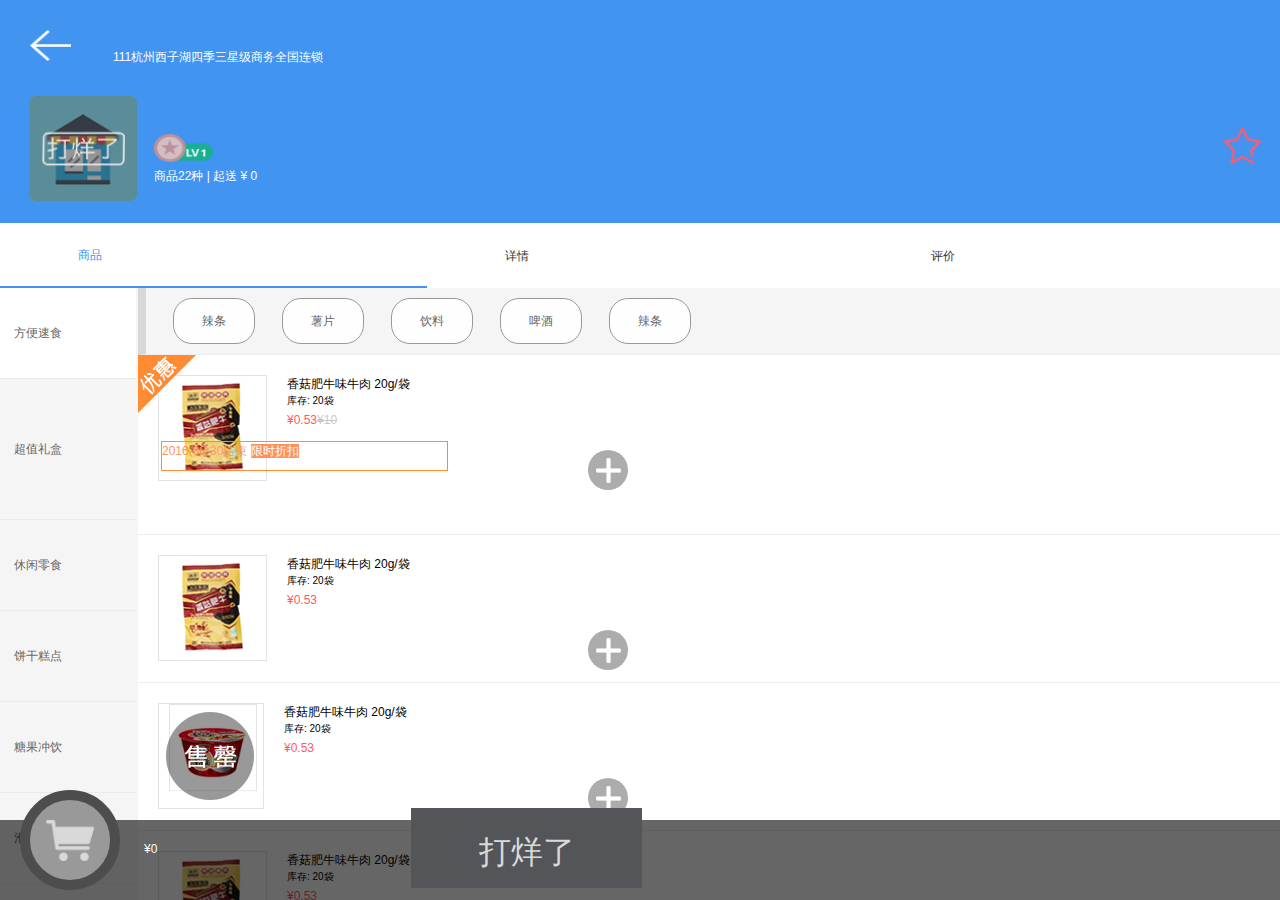
==== index.html @ 05cedac3 "校园" ====
<!DOCTYPE html>
<html>
	<head>
		<meta charset="utf-8" />
		     <meta name="viewport" content="initial-scale=1.0, maximum-scale=1.0, user-scalable=no" />
		<title></title>
		<link rel="stylesheet" type="text/css" href="css/new_file.css"/>
	</head>
	<script src="js/rem.js"></script>
	<body>
		
		<div class="container">
			<header class="header">
				<img src="img/nav_btn_back1.png">
				<span class="zi">111杭州西子湖四季三星级商务全国连锁</span>
			</header>
			<section class="main">
				<div class="first_main">
					<span class="di_d"><img src="img/bei.png"></span>
					<span class="di_l"><img src="img/dayangla.png"></span>
				</div>
				
				<div class="second_main">
					<span class="pic"><img src="img/biaoshi.png"></span>
					<span class="ziti">商品22种 | 起送 ¥ 0</span>
				</div>
				<div class="modu"><img src="img/star.png"></div>
			</section>
			<footer class="footer">
				<div class="xiaobai">
					<ul class="list">
						<li class="list_a"><a href="shop_list.html">商品</a></li>
						<li class="list_b"><a href="shop.html">详情</a></li>
						<li class="list_c"><a href="pingjia.html">评价</a></li>
					</ul>
					
				</div>
				<div class="good">
				    <div class="good_left">
					<ul class="good_list">
						<li class="good_a"><a>方便速食</a></li>
						<li class="good_b"><a>超值礼盒</a></li>
						<li class="good_c"><a>休闲零食</a></li>
						<li class="good_d"><a>饼干糕点</a></li>
						<li class="good_e"><a>糖果冲饮</a></li>
						<li class="good_f"><a>泡面火腿</a></li>
					</ul>
					
				    </div>	
				
					<div class="good_right">
						<div class="jiayou">
						<a class="zhaofei_a" href="">辣条</a>
					    <a class="zhaofei_b" href="">薯片</a>
					    <a class="zhaofei_c" href="">饮料</a>
					    <a class="zhaofei_d" href="">啤酒</a>
					    <a class="zhaofei_e" href="">辣条</a>
						</div>
						
						<div class="shangpin">
						<a href="shop_list.html"> <span class="niurou"><img src="img/xiangguniurou.png"></span></a>
						    <div class="niurouzi">
							<h3>香菇肥牛味牛肉 20g/袋</h3>
							<p class="font10">库存: 20袋</p>
							<i class="zi1">¥0.53</i><b class="zi2">¥10</b>
							<span class="time">
								<span class="time_1">2016-08-30结束</span>
								<span class="time_2">限时折扣</span>
							</span>
							<div class="cut"><img src="img/cut.png"></div>
							<div class="jiahao"><img src="img/jiahao.png"></div>
							</div>
						</div>
						
						<div class="shangpin2">
						 <span class="niurou"><img src="img/xiangguniurou.png"></span>
						    <div class="niurouzi">
							<h3>香菇肥牛味牛肉 20g/袋</h3>
							<p class="font10">库存: 20袋</p>
							<i class="zi1">¥0.53</i>
							<div class="jiahao"><img src="img/jiahao.png"></div>
							</div>
						</div>
						
						
						<div class="shangpin3">
							
							<div class="zhedie">
						    <span class="zhedie1"><img src="img/mian.png"></span>
						    <span class="zhedie2"><img src="img/shouxin.png"></span>
						    </div>
						 
						    <div class="niurouzi">
							<h3>香菇肥牛味牛肉 20g/袋</h3>
							<p class="font10">库存: 20袋</p>
							<i class="zi1">¥0.53</i>
							<div class="jiahao"><img src="img/jiahao.png"></div>
							</div>
						</div>
						
						
						
						<div class="shangpin4">
						 <span class="niurou"><img src="img/xiangguniurou.png"></span>
						    <div class="niurouzi">
							<h3>香菇肥牛味牛肉 20g/袋</h3>
							<p class="font10">库存: 20袋</p>
							<i class="zi1">¥0.53</i>
							<div class="jiahao"><img src="img/jiahao.png"></div>
							</div>
						</div>
						
						<div class="shangpin5">
						 <span class="niurou"><img src="img/xiangguniurou.png"></span>
						    <div class="niurouzi">
							<h3>香菇肥牛味牛肉 20g/袋</h3>
							<p class="font10">库存: 20袋</p>
							<i class="zi1">¥0.53</i>
							<div class="jiahao"><img src="img/jiahao.png"></div>
							</div>
						</div>

					</div>	
				</div>
			</footer>
			
				<div class="dibu">
					<div class="car"></div>
					<div class="price">¥0</div>
					<div class="status">打烊了</div>
				</div>
			
		</div>
	</body>
</html>
---- css/new_file.css ----
@import url(reset.css);
.full {
  width: 100%;
  height: 100%;
  overflow: hidden;
}
html,
body,
.container {
  width: 100%;
  height: 100%;
  overflow: hidden;
}
.font10 {
  transform: scale(0.83333333);
  display: block;
  transform-origin: left top;
}
.container {
  display: -webkit-box;
  -webkit-box-orient: vertical;
  position: relative;
}
.header {
  display: -webkit-box;
  -webkit-box-orient: horizontal;
  width: auto;
  height: 0.96rem;
  background: #4194f0;
  -webkit-box-align: center;
}
.header img {
  width: 0.41rem;
  height: 0.31rem;
  margin-left: 0.3rem;
}
.zi {
  color: #fff;
  margin-left: 0.42rem ;
}
.first_main {
  position: relative;
  width: auto;
  height: 1.27rem;
  background: #4194f0;
  margin-left: 0.29rem;
}
.di_d img {
  width: 1.08rem;
  height: 1.05rem;
}
.di_l {
  position: absolute;
  left: 0;
  top: 0;
}
.di_l img {
  width: 1.08rem;
  height: 1.05rem;
}
.pic img {
  width: 0.59rem ;
  height: 0.28rem;
}
.main {
  -webkit-box-align: center;
  display: -webkit-box;
  -webkit-box-orient: horizontal;
  background: #4194F0;
}
.ziti {
  display: block;
  color: #fff;
}
.second_main {
  -webkit-box-flex: 1;
  margin-left: 0.17rem ;
}
.modu img {
  width: 0.37rem;
  height: 0.37rem;
  margin-right: 0.19rem;
  margin-top: -0.5rem;
}
.footer {
  overflow: auto;
  overflow-x: hidden;
}
.xiaobai {
  width: auto;
  height: 0.65rem;
  background: none;
}
.list {
  display: -webkit-box;
  -webkit-box-orient: horizontal;
  -webkit-box-align: center;
}
.list_a {
  -webkit-box-flex: 1;
  width: 2.13rem;
  height: 0.63rem;
  border-bottom: 2px solid #4194F0;
}
.list_a a {
  margin-left: 0.78rem;
  line-height: 0.65rem;
  color: #4194F0;
}
.list_ab {
  -webkit-box-flex: 1;
  width: 2.13rem;
  height: 0.63rem;
}
.list_ab a {
  margin-left: 0.78rem;
  line-height: 0.65rem;
  color: #4194F0;
}
.list_b {
  -webkit-box-flex: 1;
  width: 2.13rem ;
  height: 0.63rem;
  line-height: 0.65rem;
}
.list_b a {
  margin-left: 0.78rem ;
  color: #333333;
}
.list_c {
  -webkit-box-flex: 1;
  width: 2.13rem ;
  height: 0.63rem;
  line-height: 0.65rem;
}
.list_c a {
  margin-left: 0.78rem ;
  color: #333333;
}
.good {
  display: -webkit-box;
  -webkit-box-orient: horizontal;
}
.good_left {
  width: 1.38rem;
  height: 7.33rem;
  background: #f5f5f5;
}
.good_right {
  width: 100%;
  height: 7.33rem;
  background: none;
}
.good_a {
  width: 1.36rem;
  height: 0.9rem ;
  background: #fff;
  border-bottom: 1px solid #eaeaea;
}
.good_a a {
  padding: 0 0.14rem;
  line-height: 0.9rem;
}
.good_b {
  width: 1.36rem;
  height: 1.4rem ;
  border-bottom: 1px solid #eaeaea;
}
.good_b a {
  padding: 0 0.14rem;
  line-height: 1.4rem;
}
.good_c {
  width: 1.36rem;
  height: 0.9rem ;
  border-bottom: 1px solid #eaeaea;
}
.good_c a {
  padding: 0 0.14rem;
  line-height: 0.9rem;
}
.good_d {
  width: 1.36rem;
  height: 0.9rem ;
  border-bottom: 1px solid #eaeaea;
}
.good_d a {
  padding: 0 0.14rem;
  line-height: 0.9rem;
}
.good_e {
  width: 1.36rem;
  height: 0.9rem ;
  border-bottom: 1px solid #eaeaea;
}
.good_e a {
  padding: 0 0.14rem;
  line-height: 0.9rem;
}
.good_f {
  width: 1.36rem;
  height: 0.9rem ;
  border-bottom: 1px solid #eaeaea;
}
.good_f a {
  padding: 0 0.14rem;
  line-height: 0.9rem;
}
.jiayou {
  border-bottom: 1px solid #eeeeee;
  -webkit-box-align: center;
  display: -webkit-box;
  -webkit-box-orient: horizontal;
  border-left: 8px solid #d8d8d8;
  width: auto;
  height: 0.66rem;
  background: #f5f5f5;
}
.jiayou a {
  width: 0.8rem;
  height: 0.44rem;
  display: block;
  border: 1px solid #999999;
  border-radius: 0.19rem;
  text-align: center;
  line-height: 0.44rem;
}
.zhaofei_a {
  margin-left: 0.27rem ;
  background: #fefefe;
}
.zhaofei_b {
  margin-left: 0.27rem ;
  background: #fefefe;
}
.zhaofei_c {
  margin-left: 0.27rem ;
  background: #fefefe;
}
.zhaofei_d {
  margin-left: 0.27rem ;
  background: #fefefe;
}
.zhaofei_e {
  margin-left: 0.27rem ;
  background: #fefefe;
}
.shangpin {
  border-bottom: 1px solid #eeeeee;
  position: relative;
  display: -webkit-box;
  -webkit-box-orient: horizontal;
  width: auto;
  height: 1.79rem;
  background: #ffffff;
}
.niurou {
  margin-left: 0.2rem;
  margin-top: 0.2rem;
  border: 1px solid #e0e4e7;
  width: 1.07rem;
  height: 1.04rem;
  background: none;
  display: inline-block;
}
.niurou img {
  width: 100%;
  height: 100%;
  overflow: hidden;
}
.niurouzi {
  -webkit-box-flex: 1;
  margin-left: 0.2rem;
  margin-top: 0.2rem;
}
.zi1 {
  color: #ff5963;
}
.zi2 {
  color: #c8c8c8;
  text-decoration: line-through;
}
.time {
  margin-left: -1.26rem;
  margin-top: 0.12rem;
  width: 2.85rem ;
  height: 0.28rem;
  display: block;
  border: 1px solid #ff8c33;
}
.time_1 {
  color: #ff915c;
}
.time_2 {
  color: #fff;
  background: #ff915c;
}
.cut {
  position: absolute;
  left: 0;
  top: 0;
}
.cut img {
  width: 0.58rem;
  height: auto;
}
.jiahao {
  width: 0.4rem;
  height: 0.4rem;
  background: #acacac;
  border-radius: 50%;
  position: absolute;
  left: 4.5rem;
  top: 0.95rem;
}
.jiahao img {
  width: 0.25rem;
  padding: 0.08rem;
}
.shangpin2 {
  border-bottom: 1px solid #eeeeee;
  position: relative;
  display: -webkit-box;
  -webkit-box-orient: horizontal;
  width: auto;
  height: 1.47rem;
  background: #ffffff;
}
.shangpin3 {
  border-bottom: 1px solid #eeeeee;
  position: relative;
  display: -webkit-box;
  -webkit-box-orient: horizontal;
  width: auto;
  height: 1.47rem;
  background: #ffffff;
}
.shangpin4 {
  border-bottom: 1px solid #eeeeee;
  position: relative;
  display: -webkit-box;
  -webkit-box-orient: horizontal;
  width: auto;
  height: 1.47rem;
  background: #ffffff;
}
.zhedie1 {
  margin-left: 0.1rem;
}
.zhedie1 img {
  width: 0.88rem;
  height: 0.88rem;
}
.zhedie2 {
  position: absolute;
  top: 0.29rem;
  left: 0.28rem;
}
.zhedie2 img {
  width: 0.88rem;
  height: 0.88rem;
}
.zhedie {
  display: inline-block;
  width: 1.04rem;
  height: 1.04rem;
  margin-left: 0.2rem;
  margin-top: 0.2rem;
  border: 1px solid #e1e3e6;
}
.shangpin5 {
  border-bottom: 1px solid #eeeeee;
  position: relative;
  display: -webkit-box;
  -webkit-box-orient: horizontal;
  width: auto;
  height: 1.47rem;
  background: #ffffff;
}
.dibu {
  width: 100%;
  height: 0.8rem;
  background: rgba(0, 0, 0, 0.6);
  position: absolute;
  left: 0;
  bottom: 0;
  z-index: 100;
}
.price {
  -webkit-box-flex: 1;
  margin-left: 1.44rem;
  color: #fff;
  margin-top: 0.2rem;
}
.status {
  width: 2.31rem;
  height: 0.8rem;
  background: #535558;
  color: #d9d9d9;
  margin-left: 4.11rem;
  font-size: 0.32rem;
  text-align: center;
  line-height: 0.88rem;
  margin-top: -0.5rem;
}
.status1 {
  width: 2.31rem;
  height: 0.8rem;
  background: #ff8c50;
  color: #d9d9d9;
  margin-left: 4.11rem;
  font-size: 0.32rem;
  text-align: center;
  line-height: 0.88rem;
  margin-top: -0.5rem;
}
.car {
  width: 0.8rem;
  height: 0.8rem;
  background: null;
  background: #999999 url(../img/car.png) no-repeat center center;
  background-size: 0.48rem auto;
  border-radius: 50%;
  border: .1rem solid #4d4d4d;
  position: absolute;
  left: .2rem;
  top: -0.3rem;
}
.car1 {
  width: 0.8rem;
  height: 0.8rem;
  background: null;
  background: #4194f0 url(../img/car.png) no-repeat center center;
  background-size: 0.48rem auto;
  border-radius: 50%;
  border: .1rem solid #4d4d4d;
  position: absolute;
  left: .2rem;
  top: -0.3rem;
}
.potian img {
  width: 1.5rem;
  height: 0.31rem;
}
.cold {
  display: -webkit-box;
  -webkit-box-orient: horizontal;
  -webkit-box-align: center;
  width: 4.69rem;
  height: 6.05rem;
  background: #fff;
  position: absolute;
  top: 2.63rem;
  left: 0.89rem;
}
.touming {
  width: 100%;
  height: 100%;
  background: rgba(0, 0, 0, 0.5);
  position: absolute;
  top: 0;
  left: 0;
}
.kele img {
  width: 3.47rem;
  height: 4.23rem;
  margin-left: 0.5rem ;
}
.cha {
  position: absolute;
  top: 0.1rem;
  right: 0.1rem;
  display: block;
  width: 0.52rem;
  height: 0.52rem;
  background: #f5f5f5;
  border-radius: 50%;
}
.cha img {
  width: 0.25rem;
  height: 0.25rem;
  padding: 0.15rem;
}
.zizizi {
  margin-left: -3.5rem;
  margin-top: 5rem;
}
.baikuai {
  width: 100%;
  height: 4.78rem;
  background: #ffffff;
  position: absolute;
  top: 50%;
  left: 0;
  z-index: 90;
}
.clear {
  width: auto;
  height: 0.69rem;
  background: #eeeeee;
}
.shop_list {
  display: -webkit-box;
  -webkit-box-orient: horizontal;
  -webkit-box-align: center;
  width: auto;
  height: 1.35rem;
  background: #ffffff;
  border-bottom: 1px solid #ededed;
}
.duihao {
  display: block;
  margin-left: 0.2rem;
}
.duihao img {
  width: 0.34rem;
  height: 0.36rem;
  background: none;
}
.paomian1 {
  margin-left: 0.23rem;
  width: 0.88rem;
  height: 0.88rem;
  background: none;
}
.quanzi {
  margin-left: 0.28rem;
  display: block;
  width: 0.4rem;
  height: 0.4rem;
  border: 1px solid #4194F0;
  border-radius: 50% ;
}
.jianhao img {
  width: 0.25rem;
  margin-left: 0.08rem;
}
.niuniu {
  margin-left: 0.27rem;
  display: block;
}
.quanzi2 {
  margin-left: 0.14rem;
  display: block;
  width: 0.4rem;
  height: 0.4rem;
  background: #4194F0;
  border-radius: 50% ;
}
.quanzi2 img {
  width: 0.22rem;
  height: 0.22rem;
  margin-left: 0.08rem;
}
.num {
  margin-left: 0.14rem;
}
.number {
  position: absolute;
  top: -0.35rem;
  left: 0.77rem;
}
.number img {
  width: 0.64rem;
  height: 0.28rem;
  background: none;
}
.usa {
  width: auto;
  height: 8.9rem;
  background: #f2f5f7;
}
.diqiu_pic {
  margin-left: 30.15625%;
  margin-top: 1.58rem ;
  width: 2.54rem;
  height: 2.18rem;
  background: none;
}
.haha {
  display: block;
  text-align: center;
  margin-top: 0.51rem;
  color: #8a8a8a;
  font-size: 0.25rem;
}
.list_c1 {
  -webkit-box-flex: 1;
  width: 2.13rem ;
  height: 0.63rem;
  line-height: 0.65rem;
  border-bottom: 2px solid #4194F0;
}
.list_c1 a {
  margin-left: 0.78rem ;
  color: #333333;
}
.meat {
  display: -webkit-box;
  -webkit-box-orient: horizontal;
  width: auto;
  height: 1.31rem;
  background: #ffffff;
}
.meta_da {
  width: auto;
  height: 9rem;
  background: #f2f5f7;
}
.eng {
  display: inline-block;
  margin-top: 0.2rem;
  margin-left: 0.58rem;
  width: 1.36rem;
  height: 0.86rem;
}
.moli1 {
  display: block;
  font-size: 0.26rem;
  color: #ffb82e;
  text-align: center;
}
.moli2 {
  display: block;
  font-size: 0.2rem;
  color: #666666;
  text-align: center;
}
.moli3 {
  display: block;
  font-size: 0.2rem;
  color: #999999;
  text-align: center;
}
.xiaobai1 {
  width: auto;
  height: 0.65rem;
  background: none;
  border-bottom: 1px solid #C8C8C8;
}
.right_box {
  width: 2.78rem;
  height: 0.8rem;
  display: block;
  margin-left: 1.5rem;
  margin-top: 0.28rem;
}
.mo_shang {
  display: block;
}
.star_s {
  display: block;
  background: url(../img/images/wqdwsd.png) repeat-x;
  width: 0.8rem;
  height: 0.23rem;
  background-size: 0.2rem;
  margin-left: 1.12rem;
  margin-top: -0.25rem;
}
.mo_xia {
  display: block;
}
.star_x {
  display: block;
  background: url(../img/images/wqdwsd.png) repeat-x;
  width: 0.8rem;
  height: 0.23rem;
  background-size: 0.2rem;
  margin-left: 1.12rem;
  margin-top: -0.25rem;
}
.jinzi {
  display: block;
  color: #ffb82e;
  margin-left: 2rem;
  margin-top: -0.3rem;
}
.meat_2 {
  width: auto;
  height: 7.5rem;
  background: #ffffff;
  margin-top: 0.2rem;
}
.maotouying {
  margin-top: -2rem;
  width: 0.69rem;
  height: 0.67rem;
  padding: 0.18rem ;
}
.maddle {
  margin-left: 0.13rem;
  width: 1.23rem;
  height: 0.97rem;
  display: inline-block;
  margin-top: 0.27rem;
}
.son {
  display: -webkit-box;
  -webkit-box-orient: horizontal;
  border-bottom: 1px solid #eeeeee;
}
.daxing {
  display: block;
  background: url(../img/images/wqdwsd.png) repeat-x;
  background-size: 0.2rem ;
  width: 1.2rem;
  height: 0.23rem;
}
.shijian {
  margin-left: 1.5rem;
  margin-top: 0.23rem;
}
.ziwang {
  color: #fff;
  margin-left: 1.82rem;
}
.tijiao {
  width: auto;
  height: 9.22rem;
  background: #f2f5f7;
}
.tijiao_s {
  width: auto;
  height: 1.3rem;
  background: #ffff00;
  margin-top: 0.15rem;
}
.tijiao2 {
  width: 6.4rem;
  height: 0.05rem;
  background: none;
}
.madan {
  display: inline-block;
  width: 100%;
  height: 0.05rem;
  background: url(../img/images/sxddsvd.png) repeat-x;
  margin-top: 1.3rem;
}
.tou_pa {
  display: block;
  width: 0.25rem;
  height: 0.27rem;
  background: none;
}
.haochu1 {
  width: 5.27rem;
  height: 0.49rem;
  background: none;
  display: block;
}
.haochu {
  width: 0.18rem;
  height: 0.36rem;
  background: none;
  display: block;
}
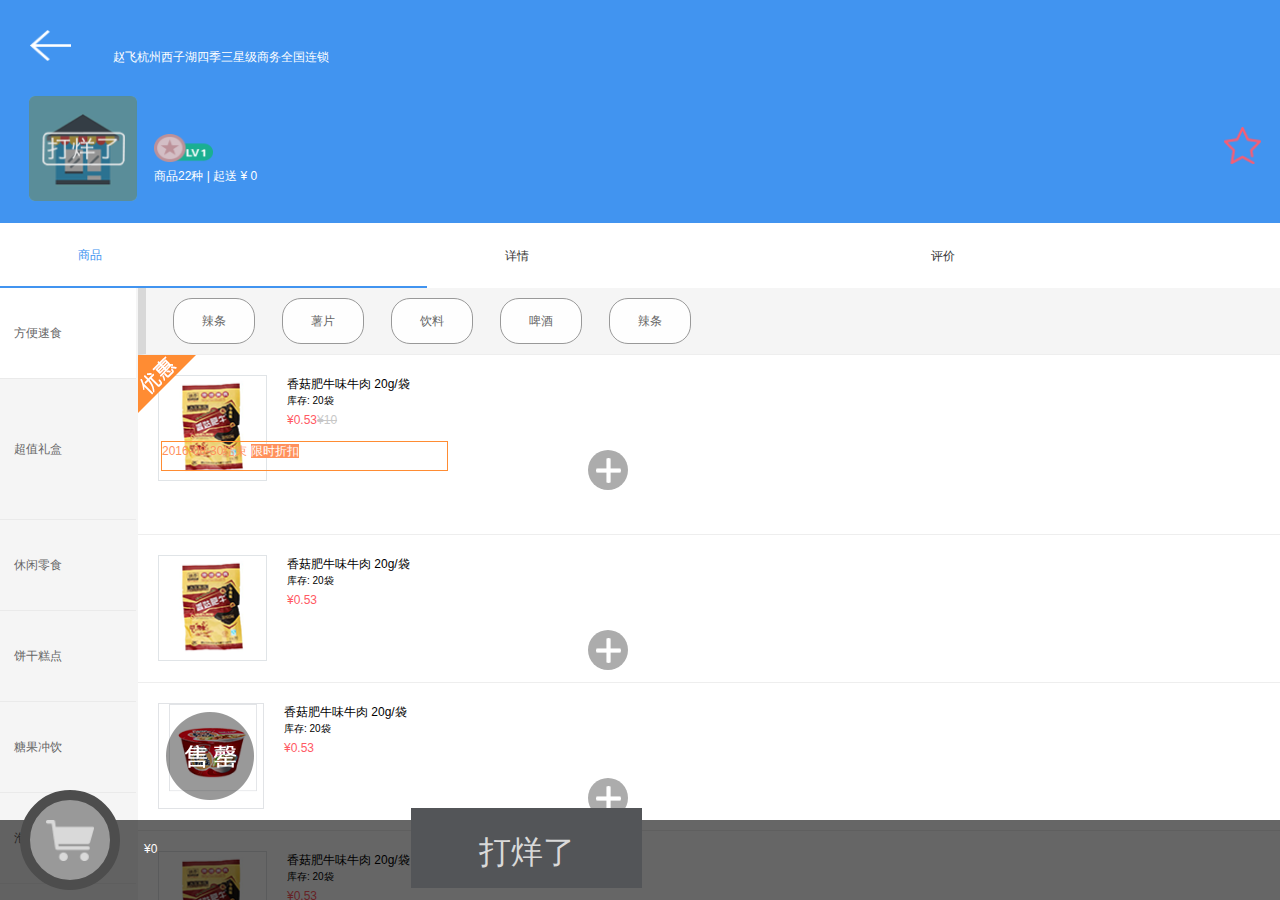
==== commit 47a04381: "赵飞" ====
--- a/index.html
+++ b/index.html
@@ -1,4 +1,4 @@
-<!DOCTYPE html>
+﻿<!DOCTYPE html>
 <html>
 	<head>
 		<meta charset="utf-8" />
@@ -12,7 +12,7 @@
 		<div class="container">
 			<header class="header">
 				<img src="img/nav_btn_back1.png">
-				<span class="zi">111杭州西子湖四季三星级商务全国连锁</span>
+				<span class="zi">赵飞杭州西子湖四季三星级商务全国连锁</span>
 			</header>
 			<section class="main">
 				<div class="first_main">
